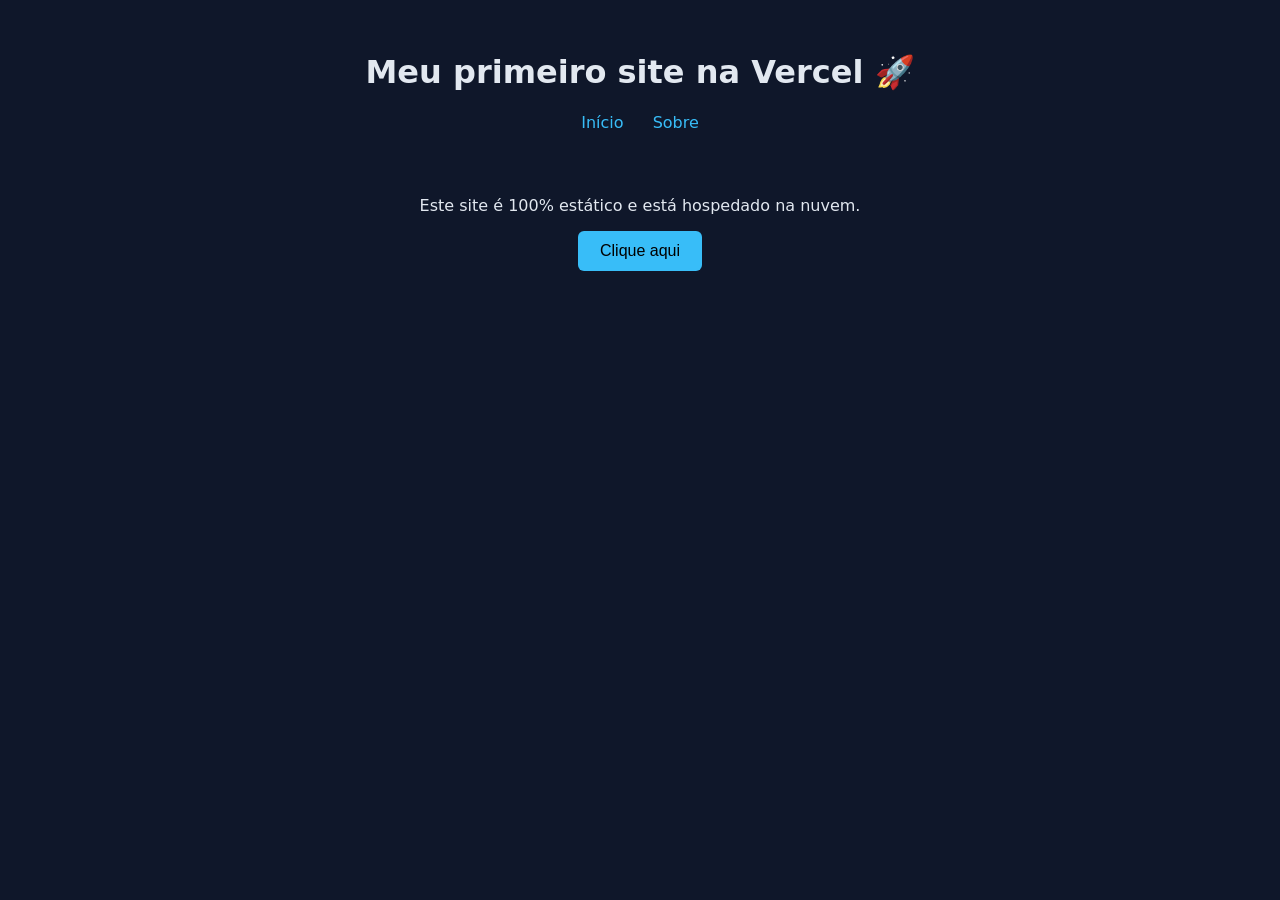
==== index.html @ fe89f34a "Primeira versão do site estático" ====
<!DOCTYPE html>
<html lang="pt-BR">
<head>
  <meta charset="UTF-8">
  <meta name="viewport" content="width=device-width, initial-scale=1.0">
  <title>Meu Site na Vercel</title>
  <link rel="stylesheet" href="/css/style.css">
</head>
<body>
  <header>
    <h1>Meu primeiro site na Vercel 🚀</h1>
    <nav>
      <a href="/">Início</a>
      <a href="/sobre">Sobre</a>
    </nav>
  </header>
  <main>
    <p>Este site é 100% estático e está hospedado na nuvem.</p>
    <button id="btn">Clique aqui</button>
    <p id="saida"></p>
  </main>
  <script src="/js/script.js"></script>
</body>
</html>
---- css/style.css ----
* { box-sizing: border-box; }

body {
  font-family: system-ui, sans-serif;
  margin: 0;
  background: #0f172a;
  color: #e2e8f0;
  text-align: center;
}

header { padding: 2rem 1rem 1rem; }

nav a {
  color: #38bdf8;
  margin: 0 .75rem;
  text-decoration: none;
}

main { padding: 2rem 1rem; }

main a { color: #38bdf8; }

button {
  background: #38bdf8;
  border: none;
  border-radius: 6px;
  padding: .7rem 1.4rem;
  font-size: 1rem;
  cursor: pointer;
}

button:hover { background: #7dd3fc; }
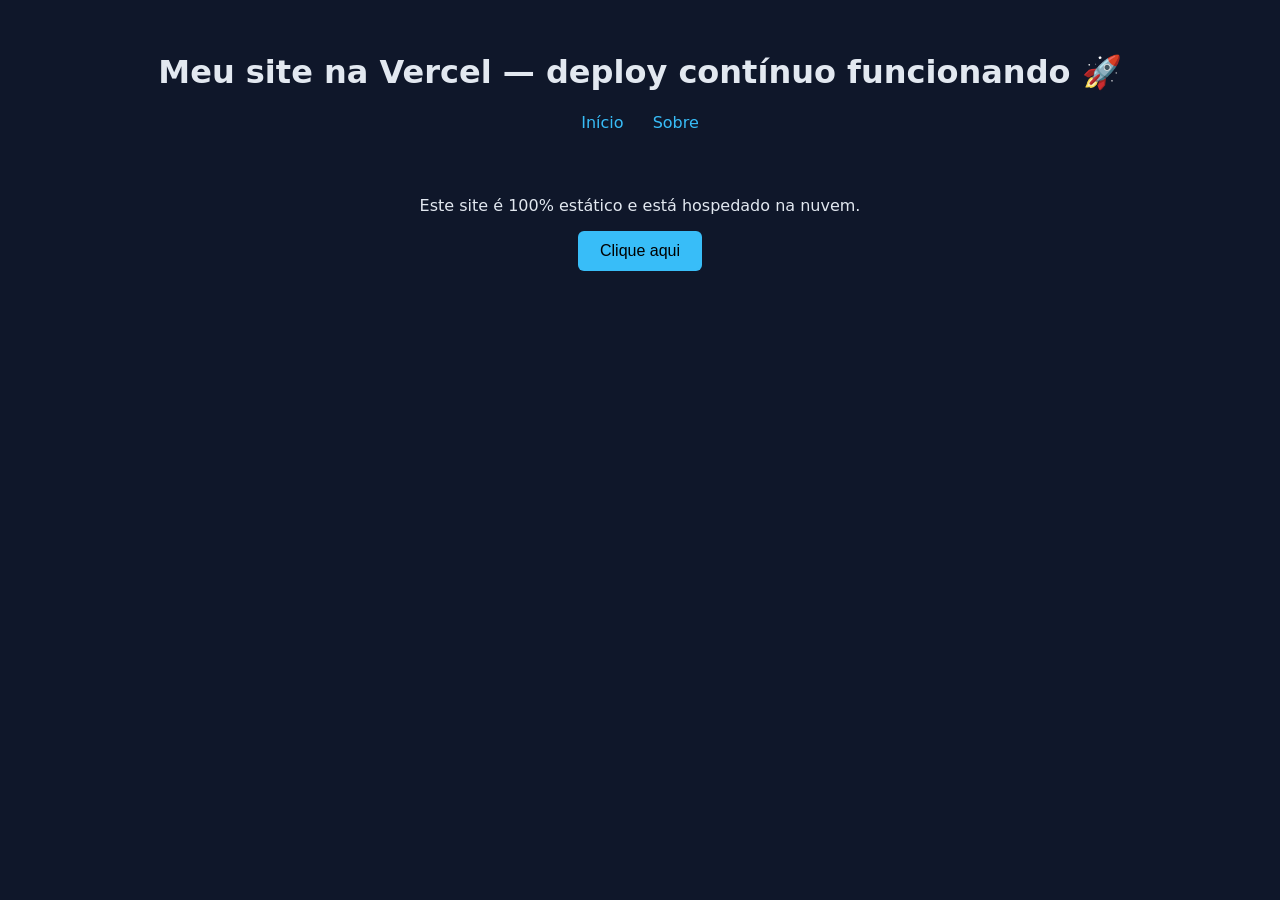
==== commit bd46d36f: "Atualiza título" ====
--- a/index.html
+++ b/index.html
@@ -8,7 +8,7 @@
 </head>
 <body>
   <header>
-    <h1>Meu primeiro site na Vercel 🚀</h1>
+    <h1>Meu site na Vercel — deploy contínuo funcionando 🚀</h1>
     <nav>
       <a href="/">Início</a>
       <a href="/sobre">Sobre</a>
